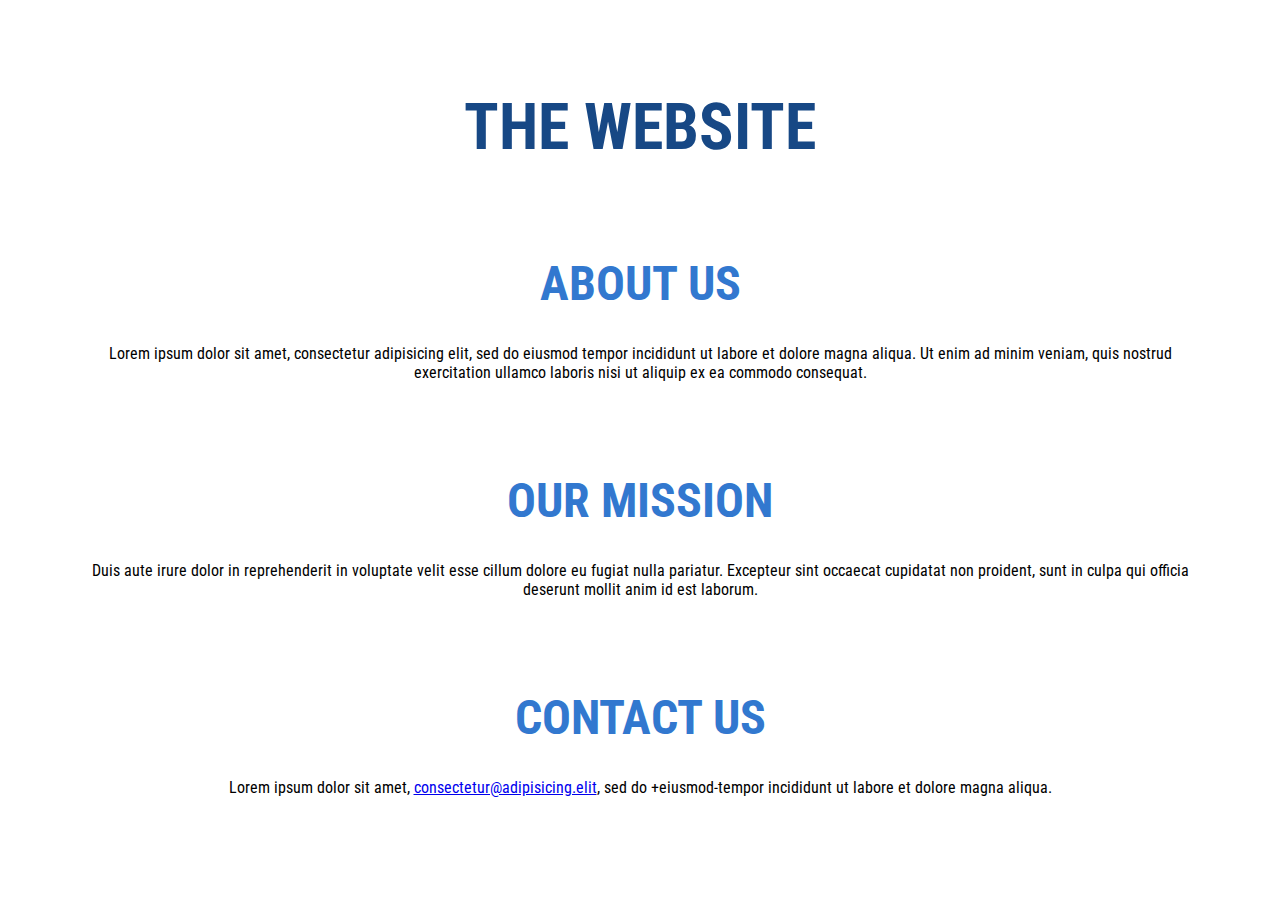
==== index.html @ 1a93aaf8 "Create files, complete Day 1" ====
<!DOCTYPE html>
<html>
<head>
    <link href="https://fonts.googleapis.com/css2?family=Roboto+Condensed:wght@400;700&display=swap" rel="stylesheet">
	<link rel="stylesheet" type="text/css" href="style.css">
	<title>CSS Challenge 1 - Improve This Website</title>
</head>
<body>

<div class="title-container container">
	<h1 class="title">The Website</h1>
</div>

<div class="about-us-container container">
	<h1 class="about-us-title section-title">About Us</h1>
	<p class="about-us-text section-text">Lorem ipsum dolor sit amet, consectetur adipisicing elit, sed do eiusmod
	tempor incididunt ut labore et dolore magna aliqua. Ut enim ad minim veniam,
	quis nostrud exercitation ullamco laboris nisi ut aliquip ex ea commodo
	consequat.</p>
</div>

<div class="our-mission-container container">
	<h1 class="our-mission-title section-title">Our Mission</h1>
	<p class="our-mission-text section-text">Duis aute irure dolor in reprehenderit in voluptate velit esse
	cillum dolore eu fugiat nulla pariatur. Excepteur sint occaecat cupidatat non
	proident, sunt in culpa qui officia deserunt mollit anim id est laborum.</p>
</div>

<div class="contact-us-container container">
	<h1 class="contact-us-title section-title">Contact Us</h1>
	<p class="contact-us-text section-text">Lorem ipsum dolor sit amet, <a href="mailto:consectetur@adipisicing.elit">consectetur@adipisicing.elit</a>, sed do +eiusmod-tempor incididunt ut labore et dolore magna aliqua.</p>
</div>

</body>
</html>
---- style.css ----
/* DON'T TOUCH THIS! */
html, body {
    margin: 0;
    padding: 0;
    text-align: center;
    font-family: 'Roboto Condensed';
}

.title {
    font-size: 4rem;
    text-transform: uppercase;
    color: #174885;
}

.section-title {
    font-size: 3rem;
    text-transform: uppercase;
    color: #3278cf;
}

.container {
    margin: 10vh;
}


/* DON'T TOUCH THIS! */

/* Your main goal is to style and improve the HTML given to you. You have to center all the text on the page & set the font to Roboto, capitalize all the titles, give the main title a font size of 4em and the section titles a size of 3em, and give all the sections an overall margin of 10% of the height of the page. The section titles must have a color of #3278cf, while the main title must have a color of #174885. Good luck! */
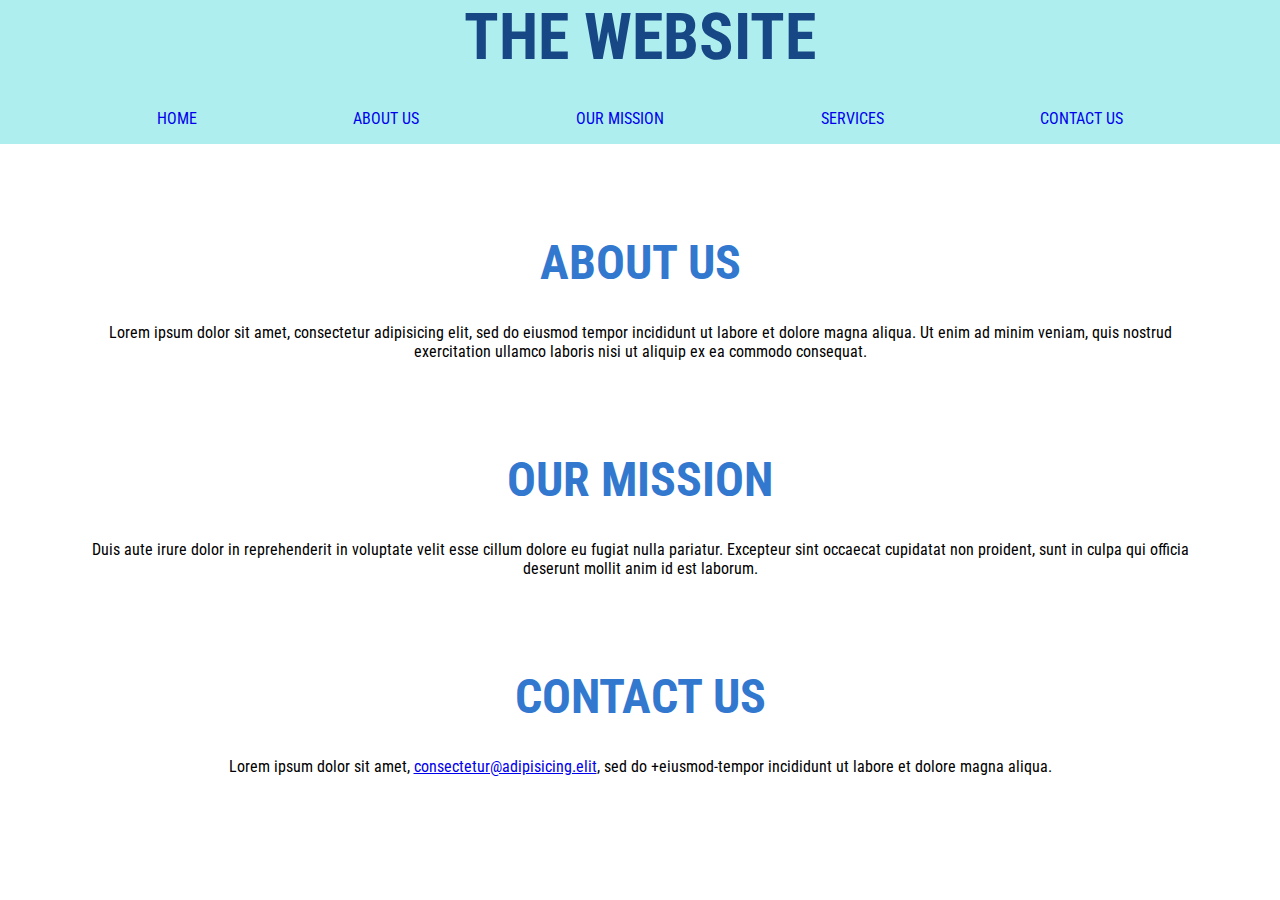
==== commit 758d3090: "Day 2 completed - adding on to Day 1" ====
--- a/index.html
+++ b/index.html
@@ -6,10 +6,18 @@
 	<title>CSS Challenge 1 - Improve This Website</title>
 </head>
 <body>
-
-<div class="title-container container">
-	<h1 class="title">The Website</h1>
-</div>
+	<div class="navbar">
+		<div class="title-container">
+			<h1 class="title">The Website</h1>
+		</div>
+		<div class="menu">
+			<p><a href="#" class="menu-item">Home</a></p>
+			<p><a href="#" class="menu-item">About Us</a></p>
+			<p><a href="#" class="menu-item">Our Mission</a></p>
+			<p><a href="#" class="menu-item">Services</a></p>
+			<p><a href="#" class="menu-item">Contact Us</a></p>
+		</div>
+	</div>
 
 <div class="about-us-container container">
 	<h1 class="about-us-title section-title">About Us</h1>
--- a/style.css
+++ b/style.css
@@ -6,7 +6,28 @@
     font-family: 'Roboto Condensed';
 }
 
+
+
+.navbar {
+    background-color: paleturquoise;
+    width: 100%;
+}
+
+.navbar .menu {
+    display: flex;
+    flex-direction: row;
+    margin: 2vh auto;
+    justify-content: space-evenly;
+    text-transform: uppercase;
+}
+
+.menu-item {
+    text-decoration: none;
+}
+
 .title {
+    margin-top: 0;
+    margin-bottom: 0;
     font-size: 4rem;
     text-transform: uppercase;
     color: #174885;
@@ -21,8 +42,3 @@
 .container {
     margin: 10vh;
 }
-
-
-/* DON'T TOUCH THIS! */
-
-/* Your main goal is to style and improve the HTML given to you. You have to center all the text on the page & set the font to Roboto, capitalize all the titles, give the main title a font size of 4em and the section titles a size of 3em, and give all the sections an overall margin of 10% of the height of the page. The section titles must have a color of #3278cf, while the main title must have a color of #174885. Good luck! */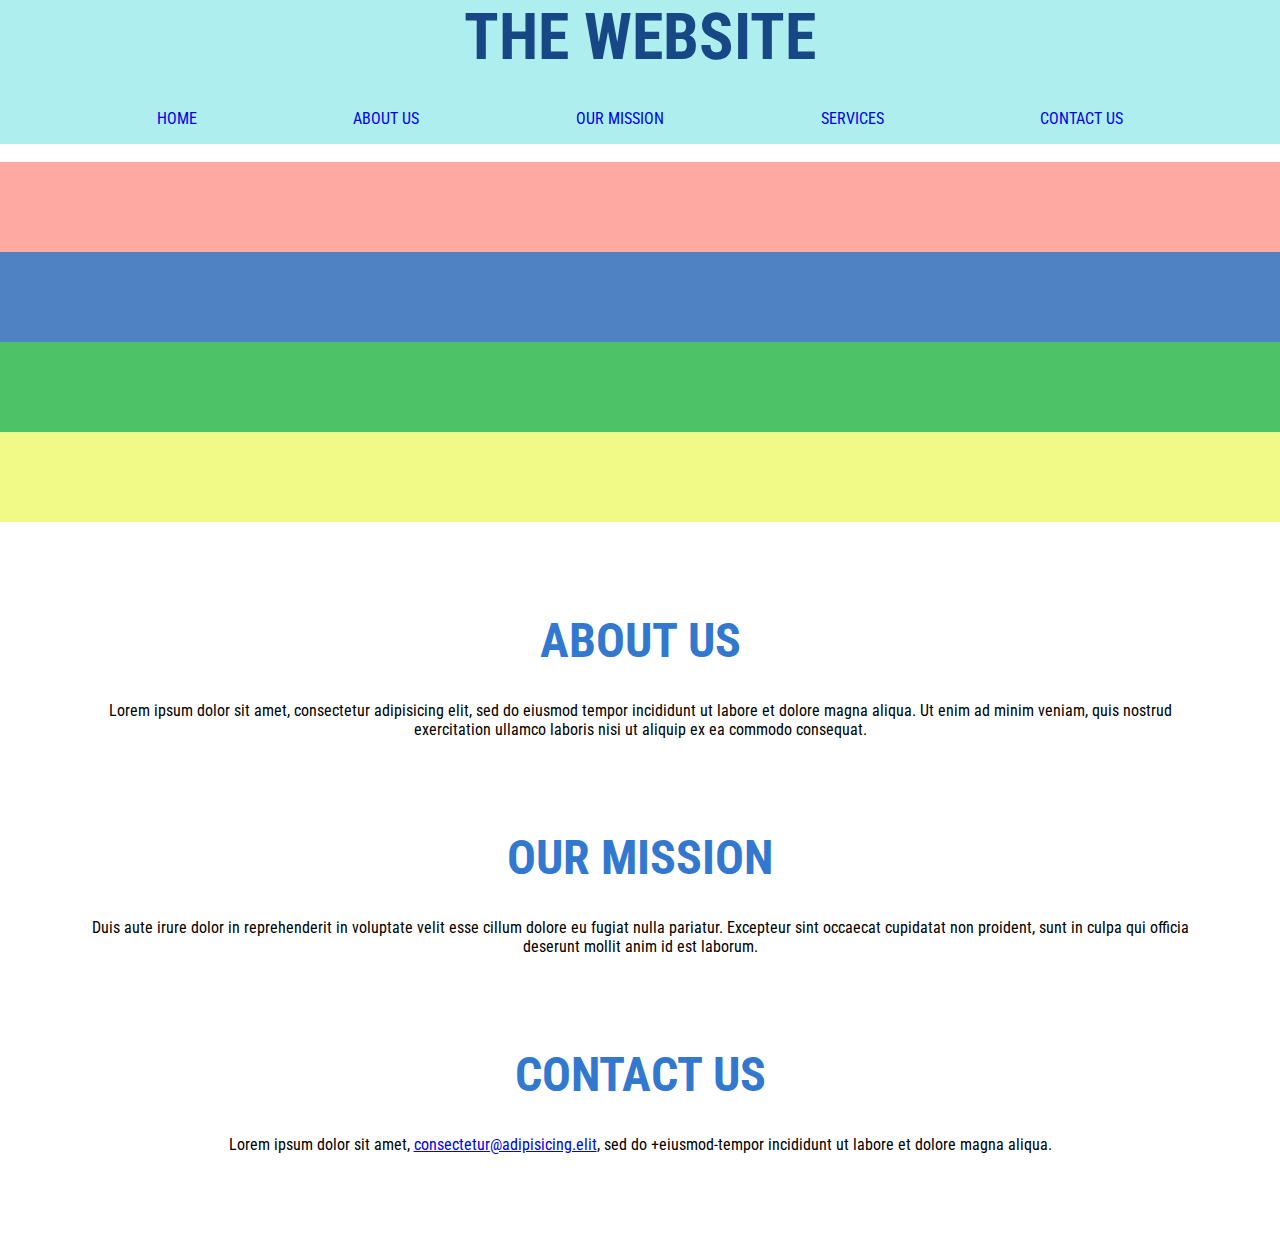
==== commit a77376e7: "Add color bar "logo" and animation" ====
--- a/index.html
+++ b/index.html
@@ -17,6 +17,13 @@
 			<p><a href="#" class="menu-item">Services</a></p>
 			<p><a href="#" class="menu-item">Contact Us</a></p>
 		</div>
+	</div>
+
+	<div class="logo">
+		<div class="square1"></div>
+		<div class="square2"></div>
+		<div class="square3"></div>
+		<div class="square4"></div>
 	</div>
 
 <div class="about-us-container container">
--- a/style.css
+++ b/style.css
@@ -5,8 +5,6 @@
     text-align: center;
     font-family: 'Roboto Condensed';
 }
-
-
 
 .navbar {
     background-color: paleturquoise;
@@ -23,6 +21,56 @@
 
 .menu-item {
     text-decoration: none;
+}
+
+div[class^="square"] {
+    height: 10vh;
+    width: 100%;
+    margin: 0;
+    padding: 0;
+}
+
+@keyframes bg-change {
+    to {
+        height: 4vh;
+        width: 50%;
+        margin: auto;
+    }
+}
+
+.square1 {
+    background: #ffa9a3;
+    animation-name: bg-change;
+    animation-duration: 1s;
+    animation-timing-function: ease-in;
+    animation-fill-mode: forwards;
+}
+
+.square2 {
+    background: #4e82c2;
+    animation-name: bg-change;
+    animation-duration: 1s;
+    animation-timing-function: ease-in;
+    animation-fill-mode: forwards;
+    animation-delay: .5s;
+}
+
+.square3 {
+    background: #4ec267;
+    animation-name: bg-change;
+    animation-duration: 1s;
+    animation-timing-function: ease-in;
+    animation-fill-mode: forwards;
+    animation-delay: 1s;
+}
+
+.square4 {
+    background: #f2fa87;
+    animation-name: bg-change;
+    animation-duration: 1s;
+    animation-timing-function: ease-in;
+    animation-fill-mode: forwards;
+    animation-delay: 1.5s;
 }
 
 .title {
